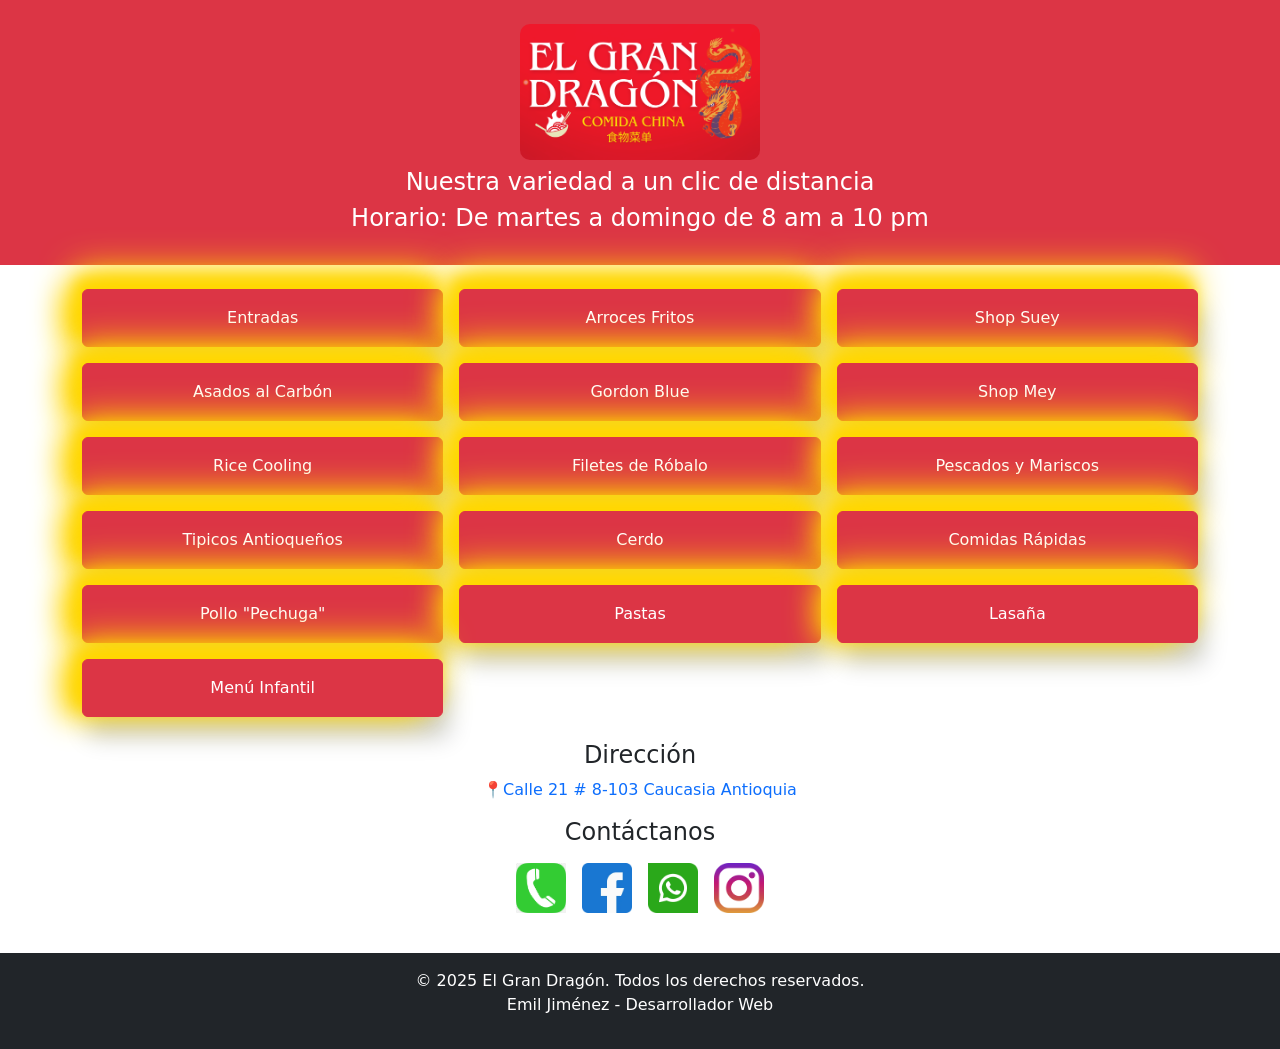
==== index.html @ f8f7db95 "Actualizar index.html" ====
<!DOCTYPE html>
<html lang="es">
    <head>
        <meta charset="UTF-8">
        <meta name="viewport" content="width=device-width, initial-scale=1.0">
        <title>EL GRAN DRAGÓN</title>
        <link rel="stylesheet" href="styles.css">
        <link href="https://cdn.jsdelivr.net/npm/bootstrap@5.3.2/dist/css/bootstrap.min.css" rel="stylesheet">
        
    
    </head>
    <body>
        
        <header class="bg-danger text-white text-center py-4">
            <div class="container">
                <img src="./imagenes/logo3.png" alt="Logo Dragon" class="img-fluid mb-2 logo-cuadrado" style="max-width: 240px;">
                <h1 class="h4">Nuestra variedad a un clic de distancia</h1>
                <h1 class="h4 Horario">Horario: De martes a domingo de 8 am a 10 pm</h1>
           </div>
        </header>
        


        <main class="container my-4">
            <div class="row g-3 text-center">
                <div class="col-6 col-md-4">
                    <a href="entradas.html" class="btn btn-danger w-100 py-3 category">Entradas</a>
                </div>
                <div class="col-6 col-md-4">
                    <a href="#" class="btn btn-danger w-100 py-3 category">Arroces Fritos</a>
                </div>
                <div class="col-6 col-md-4">
                    <a href="#" class="btn btn-danger w-100 py-3 category">Shop Suey</a>
                </div>
                <div class="col-6 col-md-4">
                    <a href="#" class="btn btn-danger w-100 py-3 category">Asados al Carbón</a>
                </div>
                <div class="col-6 col-md-4">
                    <a href="#" class="btn btn-danger w-100 py-3 category">Gordon Blue</a>
                </div>
                <div class="col-6 col-md-4">
                    <a href="#" class="btn btn-danger w-100 py-3 category">Shop Mey</a>
                </div>
                <div class="col-6 col-md-4">
                    <a href="#" class="btn btn-danger w-100 py-3 category">Rice Cooling</a>
                </div>
                <div class="col-6 col-md-4">
                    <a href="#" class="btn btn-danger w-100 py-3 category">Filetes de Róbalo</a>
                </div>
                <div class="col-6 col-md-4">
                    <a href="#" class="btn btn-danger w-100 py-3 category">Pescados y Mariscos</a>
                </div>
                
                <div class="col-6 col-md-4">
                    <a href="#" class="btn btn-danger w-100 py-3 category">Tipicos Antioqueños</a>
                </div>
                
                <div class="col-6 col-md-4">
                    <a href="#" class="btn btn-danger w-100 py-3 category">Cerdo</a>
                </div>
                
                <div class="col-6 col-md-4">
                    <a href="#" class="btn btn-danger w-100 py-3 category">Comidas Rápidas</a>
                </div>
                
                <div class="col-6 col-md-4">
                    <a href="#" class="btn btn-danger w-100 py-3 category">Pollo "Pechuga"</a>
                </div>
                
                <div class="col-6 col-md-4">
                    <a href="#" class="btn btn-danger w-100 py-3 category">Pastas</a>
                </div>
                
                <div class="col-6 col-md-4">
                    <a href="#" class="btn btn-danger w-100 py-3 category">Lasaña</a>
                </div>
                
                <div class="col-6 col-md-4">
                    <a href="#" class="btn btn-danger w-100 py-3 category">Menú Infantil</a>
                </div>
                
                </div>

                <div class="text-center mt-4">
                    <h4 class=>Dirección</h4>
                    <p><a href="https://www.google.com/maps/place/Restaurante+El+Gran+Dragon/@7.9886184,-75.1961222,19.5z/data=!4m15!1m8!3m7!1s0x8e5b6f0407831f27:0xbc939e07fe286e70!2sCl.+21+%238-15,+Caucasia,+Antioquia!3b1!8m2!3d7.9884733!4d-75.1953706!16s%2Fg%2F11tf_4pfpb!3m5!1s0x8e5b6f03e3734e73:0x5981e1e8fcdef3e3!8m2!3d7.9887572!4d-75.1962172!16s%2Fg%2F11cn94kryp?authuser=0&entry=ttu&g_ep=EgoyMDI1MDExNS4wIKXMDSoASAFQAw%3D%3D" target="_blank" class="text-decoration-none">📍Calle 21 # 8-103 Caucasia Antioquia</a></p>
                    
                    </a>
                    <h4 class=>Contáctanos</h4>
                    <div class="d-flex justify-content-center gap-3 my-3">
                      <a href="tel:+573215661500">
                      <img src="./imagenes/llamadas.png" alt="Llamar" style="width: 50px;">
                      </a>
                      <a href="https://www.facebook.com/elgrandragon.dragon" target="_blank">
                      <img src="./imagenes/facebook2.png" alt="Facebook" style="width: 50px;">
                      </a>
                      <a href="https://wa.me/3215661500?text=¡Hola!%20Quiero%20hacer%20un%20pedido." target="_blank">
                      <img src="./imagenes/whatsaap (2).png" alt="WhatsApp" style="width: 50px;">
                      </a>
                      <a href="https://www.instagram.com/gran_dragon_caucasia/" target="_blank">
                        <img src="./imagenes/instagram1.png" alt="Instagran" style="width: 50px;">
                      </a>
                      
                    </div>
                </div>
        </main>

        <footer class="footer bg-dark text-white text-center py-3">
            <p>&copy; 2025 El Gran Dragón. Todos los derechos reservados.
                <br>Emil Jiménez - Desarrollador Web 
            </p>
        </footer>
    </body>
</html>
---- styles.css ----
body {
    display: flex;
    flex-direction: column;
    min-height: 100vh; 
}
main {
    flex: 1; 
    margin-bottom: 5px;
}
header img {
    border-radius: 50%;
}
h2 {
    color: #c00;
}

.logo-cuadrado {
    width: 250px; /* Ajusta al tamaño que prefieras */
    height: auto; /* Igual al ancho para mantenerlo cuadrado */
    object-fit: cover; /* Ajusta la imagen sin distorsionarla */
    border-radius: 10px; /* Opcional: añade bordes redondeados */
    display: block;
    margin: auto;
}

.btn-danger {
    border-color:#f4f5f6;
    outline: none;
    box-shadow: -6px -20px 35px #ffd700, -6px -10px 15px #ffd700, -20px 0px 30px #ffd700, 6px 20px 25px rgba(0,0,0,0.2);
}

.menu-img {
    max-width: 100%;
    height: auto;
    object-fit: cover;
    width: 100%;
    border-radius: 8px;
}
.footer {
    position: relative;
    bottom: 0;
    width: 100%;
    left: 0;
    right: 0;
    width: 100%;
    z-index: index 1000;
    padding: 1rem;
}
.Horario {
    font-size: 0.9rem; 
}
.btn-whatsapp {
    font-size: 90%;
    display: flex;
    align-items: center;
    justify-content: center;
    margin-left: 24%;
    margin-right: 24%;
}
.btn-whatsapp img {
    margin-right: 8px;
    width: 24px; 
}
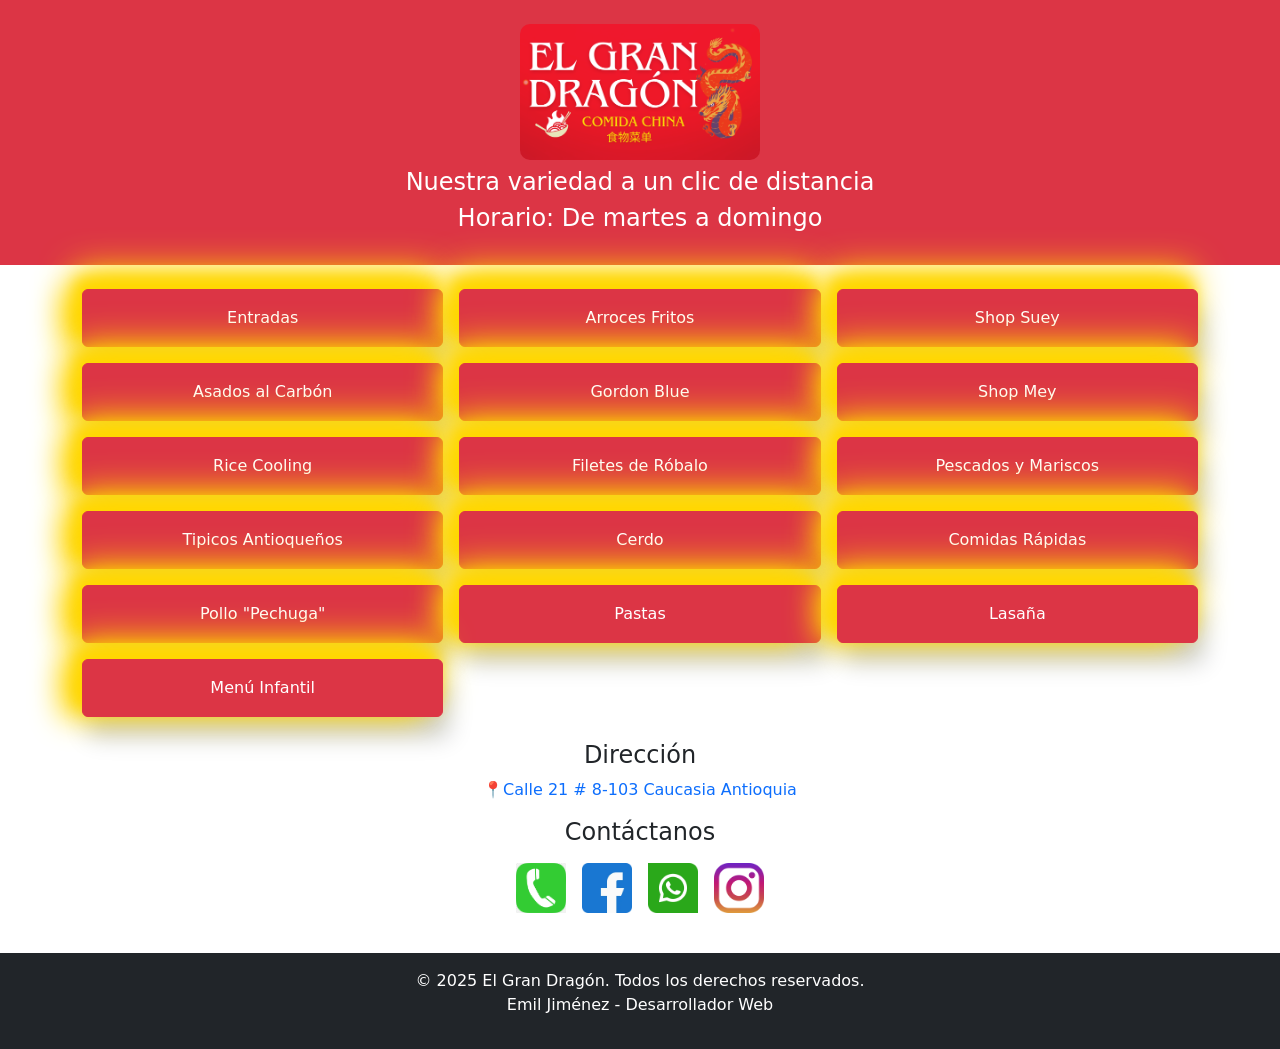
==== commit 32455735: "Actualizar index.html" ====
--- a/index.html
+++ b/index.html
@@ -15,7 +15,7 @@
             <div class="container">
                 <img src="./imagenes/logo3.png" alt="Logo Dragon" class="img-fluid mb-2 logo-cuadrado" style="max-width: 240px;">
                 <h1 class="h4">Nuestra variedad a un clic de distancia</h1>
-                <h1 class="h4 Horario">Horario: De martes a domingo de 8 am a 10 pm</h1>
+                <h1 class="h4 Horario">Horario: De martes a domingo</h1>
            </div>
         </header>
         
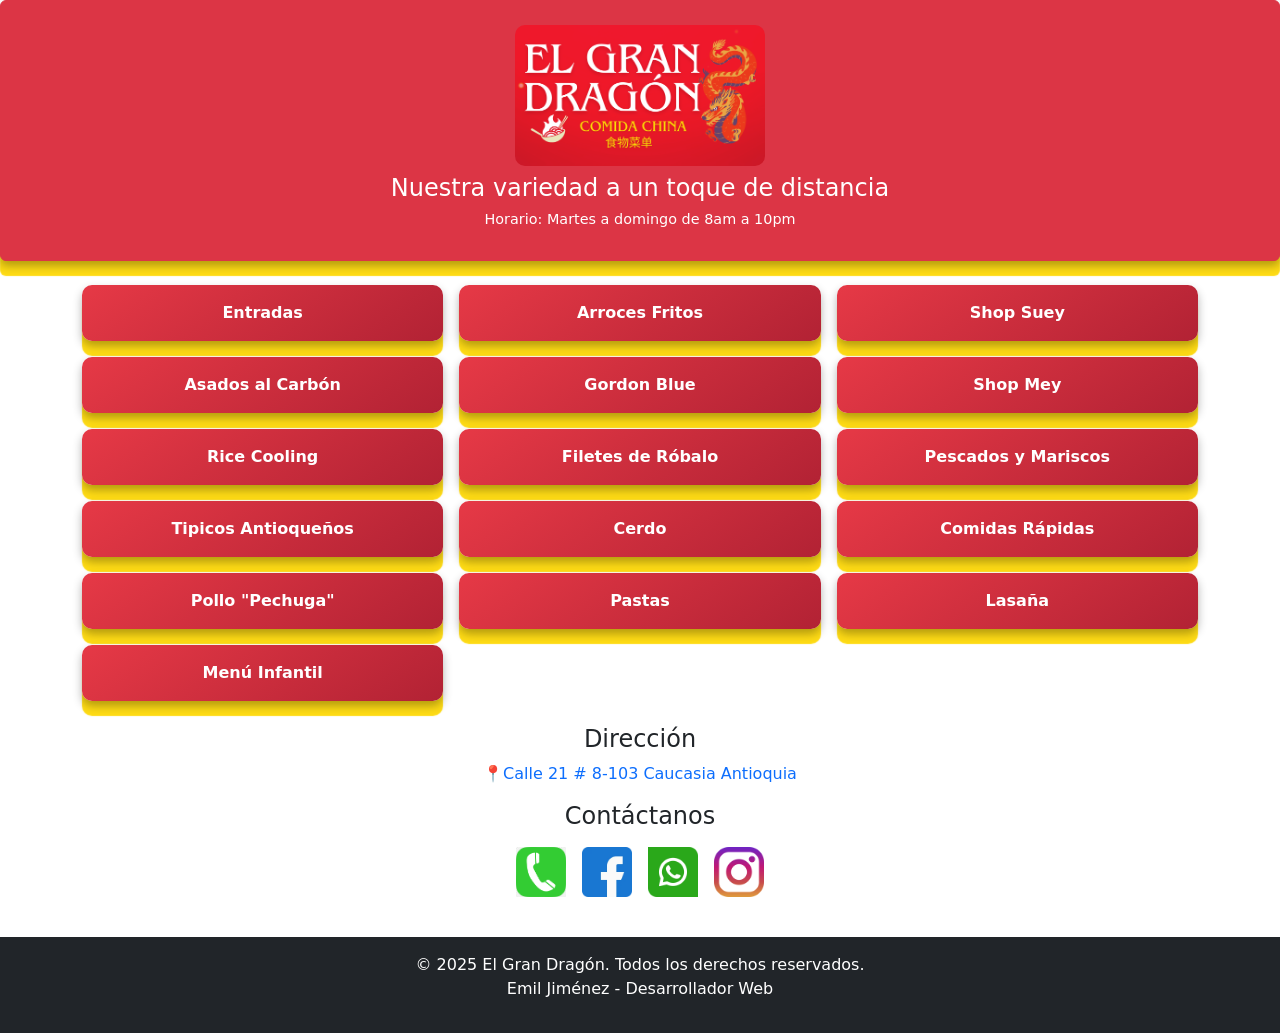
==== commit 00979e6f: "Octavo commit" ====
--- a/index.html
+++ b/index.html
@@ -11,11 +11,11 @@
     </head>
     <body>
         
-        <header class="bg-danger text-white text-center py-4">
+        <header class="btn btn-danger text-white text-center py-4">
             <div class="container">
-                <img src="./imagenes/logo3.png" alt="Logo Dragon" class="img-fluid mb-2 logo-cuadrado" style="max-width: 240px;">
-                <h1 class="h4">Nuestra variedad a un clic de distancia</h1>
-                <h1 class="h4 Horario">Horario: De martes a domingo</h1>
+                <img src="./imagenes/logo3.png" alt="Logo Dragon" class="img-fluid mb-2 logo-cuadrado" style="max-width: 280px;">
+                <h1 class="h4">Nuestra variedad a un toque de distancia</h1>
+                <h1 class="Horario">Horario: Martes a domingo de 8am a 10pm</h1>
            </div>
         </header>
         
@@ -24,59 +24,59 @@
         <main class="container my-4">
             <div class="row g-3 text-center">
                 <div class="col-6 col-md-4">
-                    <a href="entradas.html" class="btn btn-danger w-100 py-3 category">Entradas</a>
+                    <a href="entradas.html" class="btn-3d w-100 py-3 category">Entradas</a>
                 </div>
                 <div class="col-6 col-md-4">
-                    <a href="#" class="btn btn-danger w-100 py-3 category">Arroces Fritos</a>
+                    <a href="#" class="btn-3d w-100 py-3 category">Arroces Fritos</a>
                 </div>
                 <div class="col-6 col-md-4">
-                    <a href="#" class="btn btn-danger w-100 py-3 category">Shop Suey</a>
+                    <a href="#" class="btn-3d w-100 py-3 category">Shop Suey</a>
                 </div>
                 <div class="col-6 col-md-4">
-                    <a href="#" class="btn btn-danger w-100 py-3 category">Asados al Carbón</a>
+                    <a href="#" class="btn-3d w-100 py-3 category">Asados al Carbón</a>
                 </div>
                 <div class="col-6 col-md-4">
-                    <a href="#" class="btn btn-danger w-100 py-3 category">Gordon Blue</a>
+                    <a href="#" class="btn-3d w-100 py-3 category">Gordon Blue</a>
                 </div>
                 <div class="col-6 col-md-4">
-                    <a href="#" class="btn btn-danger w-100 py-3 category">Shop Mey</a>
+                    <a href="#" class="btn-3d w-100 py-3 category">Shop Mey</a>
                 </div>
                 <div class="col-6 col-md-4">
-                    <a href="#" class="btn btn-danger w-100 py-3 category">Rice Cooling</a>
+                    <a href="#" class="btn-3d w-100 py-3 category">Rice Cooling</a>
                 </div>
                 <div class="col-6 col-md-4">
-                    <a href="#" class="btn btn-danger w-100 py-3 category">Filetes de Róbalo</a>
+                    <a href="#" class="btn-3d w-100 py-3 category">Filetes de Róbalo</a>
                 </div>
                 <div class="col-6 col-md-4">
-                    <a href="#" class="btn btn-danger w-100 py-3 category">Pescados y Mariscos</a>
+                    <a href="#" class="btn-3d w-100 py-3 category">Pescados y Mariscos</a>
                 </div>
                 
                 <div class="col-6 col-md-4">
-                    <a href="#" class="btn btn-danger w-100 py-3 category">Tipicos Antioqueños</a>
+                    <a href="#" class="btn-3d w-100 py-3 category">Tipicos Antioqueños</a>
                 </div>
                 
                 <div class="col-6 col-md-4">
-                    <a href="#" class="btn btn-danger w-100 py-3 category">Cerdo</a>
+                    <a href="#" class="btn-3d w-100 py-3 category">Cerdo</a>
                 </div>
                 
                 <div class="col-6 col-md-4">
-                    <a href="#" class="btn btn-danger w-100 py-3 category">Comidas Rápidas</a>
+                    <a href="#" class="btn-3d w-100 py-3 category">Comidas Rápidas</a>
                 </div>
                 
                 <div class="col-6 col-md-4">
-                    <a href="#" class="btn btn-danger w-100 py-3 category">Pollo "Pechuga"</a>
+                    <a href="#" class="btn-3d w-100 py-3 category">Pollo "Pechuga"</a>
                 </div>
                 
                 <div class="col-6 col-md-4">
-                    <a href="#" class="btn btn-danger w-100 py-3 category">Pastas</a>
+                    <a href="#" class="btn-3d w-100 py-3 category">Pastas</a>
                 </div>
                 
                 <div class="col-6 col-md-4">
-                    <a href="#" class="btn btn-danger w-100 py-3 category">Lasaña</a>
+                    <a href="#" class="btn-3d w-100 py-3 category">Lasaña</a>
                 </div>
                 
                 <div class="col-6 col-md-4">
-                    <a href="#" class="btn btn-danger w-100 py-3 category">Menú Infantil</a>
+                    <a href="#" class="btn-3d w-100 py-3 category">Menú Infantil</a>
                 </div>
                 
                 </div>
@@ -111,4 +111,4 @@
             </p>
         </footer>
     </body>
-</html>
+</html>
--- a/styles.css
+++ b/styles.css
@@ -14,20 +14,45 @@
     color: #c00;
 }
 
+.btn-danger {
+    box-shadow: 0px 5px 10px rgba(0, 0, 0, 0.3), 0px 15px 1px rgba(255, 217, 0, 0.918); /* Amarillo en la sombra */
+}
+
 .logo-cuadrado {
     width: 250px; /* Ajusta al tamaño que prefieras */
     height: auto; /* Igual al ancho para mantenerlo cuadrado */
     object-fit: cover; /* Ajusta la imagen sin distorsionarla */
+    border-color:rgba(255, 217, 0, 0.918);
     border-radius: 10px; /* Opcional: añade bordes redondeados */
     display: block;
     margin: auto;
 }
 
-.btn-danger {
-    border-color:#f4f5f6;
-    outline: none;
-    box-shadow: -6px -20px 35px #ffd700, -6px -10px 15px #ffd700, -20px 0px 30px #ffd700, 6px 20px 25px rgba(0,0,0,0.2);
-}
+
+
+/* Botones 3D con amarillo en la parte inferior */
+.btn-3d {
+    display: inline-block;
+    text-decoration: none; /* Elimina subrayados y decoraciones */
+    color: white; /* Fuerza el texto blanco */
+    font-size: 1rem; /* Ajusta el tamaño del texto si es necesario */
+    background: linear-gradient(145deg, #e63946, #b22234);
+    border: none;
+    border-radius: 10px;
+    padding: 15px 20px;
+    font-weight: bold;
+    text-align: center;
+    box-shadow: 0px 5px 10px rgba(0, 0, 0, 0.3), 0px 15px 1px rgba(255, 217, 0, 0.918); /* Amarillo en la sombra */
+    transition: transform 0.2s, box-shadow 0.2s;
+    
+  }
+  
+  /* Efecto al tocar o hacer clic */
+  .btn-3d:active {
+    transform: translateY(4px);
+    box-shadow: 0px 2px 5px rgba(0, 0, 0, 0.2), 0px 5px 10px rgba(240, 205, 6, 0.897); /* Amarillo más tenue al presionar */
+  }
+  
 
 .menu-img {
     max-width: 100%;
@@ -60,4 +85,4 @@
 .btn-whatsapp img {
     margin-right: 8px;
     width: 24px; 
-}
+}
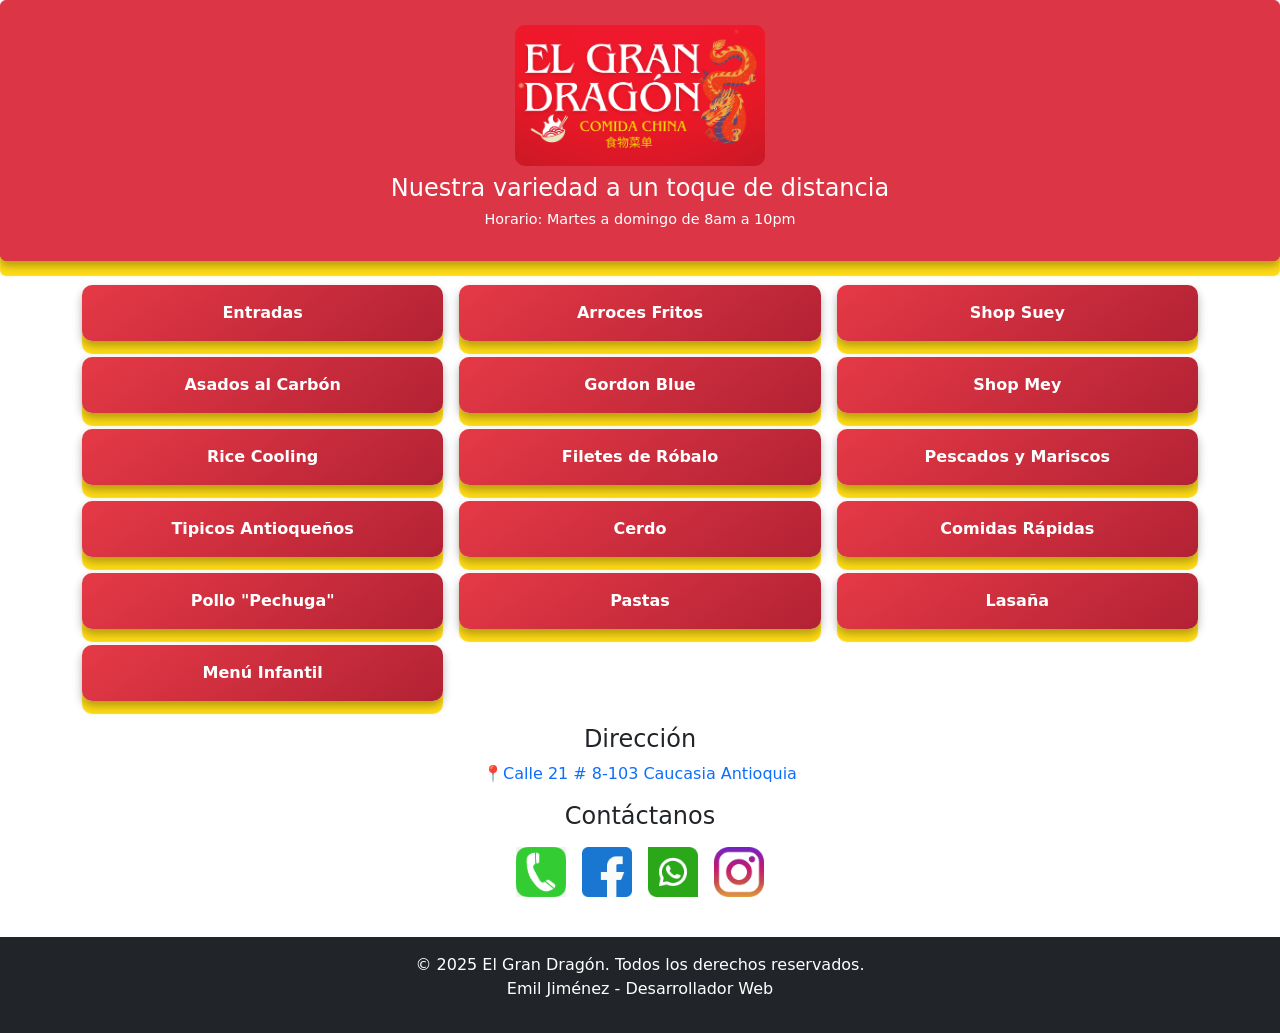
==== commit 42e44b4a: "Actualización 200125" ====
--- a/index.html
+++ b/index.html
@@ -3,9 +3,10 @@
     <head>
         <meta charset="UTF-8">
         <meta name="viewport" content="width=device-width, initial-scale=1.0">
-        <title>EL GRAN DRAGÓN</title>
+        
         <link rel="stylesheet" href="styles.css">
         <link href="https://cdn.jsdelivr.net/npm/bootstrap@5.3.2/dist/css/bootstrap.min.css" rel="stylesheet">
+        <title>EL GRAN DRAGÓN</title>
         
     
     </head>
--- a/styles.css
+++ b/styles.css
@@ -15,42 +15,39 @@
 }
 
 .btn-danger {
-    box-shadow: 0px 5px 10px rgba(0, 0, 0, 0.3), 0px 15px 1px rgba(255, 217, 0, 0.918); /* Amarillo en la sombra */
+    box-shadow: 0px 5px 10px rgba(0, 0, 0, 0.3), 0px 15px 1px rgba(255, 217, 0, 0.918); 
 }
 
 .logo-cuadrado {
-    width: 250px; /* Ajusta al tamaño que prefieras */
-    height: auto; /* Igual al ancho para mantenerlo cuadrado */
-    object-fit: cover; /* Ajusta la imagen sin distorsionarla */
+    width: 250px; 
+    height: auto; 
+    object-fit: cover; 
     border-color:rgba(255, 217, 0, 0.918);
-    border-radius: 10px; /* Opcional: añade bordes redondeados */
+    border-radius: 10px; 
     display: block;
     margin: auto;
 }
 
-
-
-/* Botones 3D con amarillo en la parte inferior */
 .btn-3d {
     display: inline-block;
-    text-decoration: none; /* Elimina subrayados y decoraciones */
-    color: white; /* Fuerza el texto blanco */
-    font-size: 1rem; /* Ajusta el tamaño del texto si es necesario */
+    text-decoration: none; 
+    color: white;
+    font-size: 1rem; 
     background: linear-gradient(145deg, #e63946, #b22234);
     border: none;
     border-radius: 10px;
     padding: 15px 20px;
     font-weight: bold;
     text-align: center;
-    box-shadow: 0px 5px 10px rgba(0, 0, 0, 0.3), 0px 15px 1px rgba(255, 217, 0, 0.918); /* Amarillo en la sombra */
+    box-shadow: 0px 5px 10px rgba(0, 0, 0, 0.3), 0px 13px 1px rgba(255, 217, 0, 0.918); 
     transition: transform 0.2s, box-shadow 0.2s;
     
   }
   
-  /* Efecto al tocar o hacer clic */
+  
   .btn-3d:active {
     transform: translateY(4px);
-    box-shadow: 0px 2px 5px rgba(0, 0, 0, 0.2), 0px 5px 10px rgba(240, 205, 6, 0.897); /* Amarillo más tenue al presionar */
+    box-shadow: 0px 2px 5px rgba(0, 0, 0, 0.2), 0px 5px 10px rgba(240, 205, 6, 0.897); 
   }
   
 
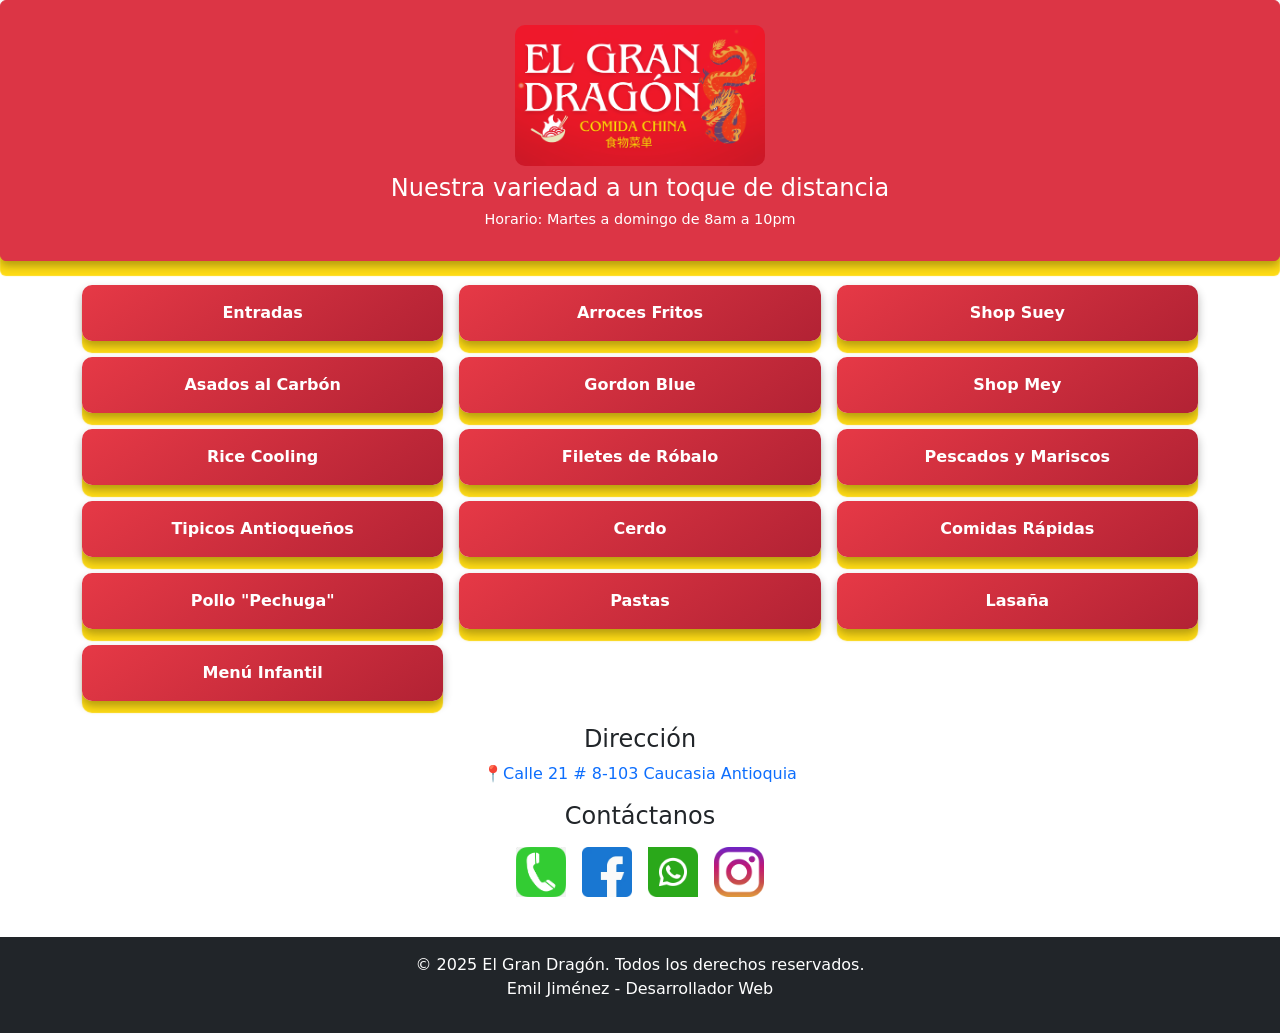
==== commit c2d911e1: "Update index.html" ====
--- a/index.html
+++ b/index.html
@@ -4,11 +4,9 @@
         <meta charset="UTF-8">
         <meta name="viewport" content="width=device-width, initial-scale=1.0">
         
+        <link href="https://cdn.jsdelivr.net/npm/bootstrap@5.3.2/dist/css/bootstrap.min.css" rel="stylesheet">
         <link rel="stylesheet" href="styles.css">
-        <link href="https://cdn.jsdelivr.net/npm/bootstrap@5.3.2/dist/css/bootstrap.min.css" rel="stylesheet">
         <title>EL GRAN DRAGÓN</title>
-        
-    
     </head>
     <body>
         
@@ -112,4 +110,4 @@
             </p>
         </footer>
     </body>
-</html>+</html>
--- a/styles.css
+++ b/styles.css
@@ -39,7 +39,7 @@
     padding: 15px 20px;
     font-weight: bold;
     text-align: center;
-    box-shadow: 0px 5px 10px rgba(0, 0, 0, 0.3), 0px 13px 1px rgba(255, 217, 0, 0.918); 
+    box-shadow: 0px 5px 10px rgba(0, 0, 0, 0.3), 0px 12px 1px rgba(255, 217, 0, 0.918); 
     transition: transform 0.2s, box-shadow 0.2s;
     
   }
@@ -82,4 +82,4 @@
 .btn-whatsapp img {
     margin-right: 8px;
     width: 24px; 
-}+}
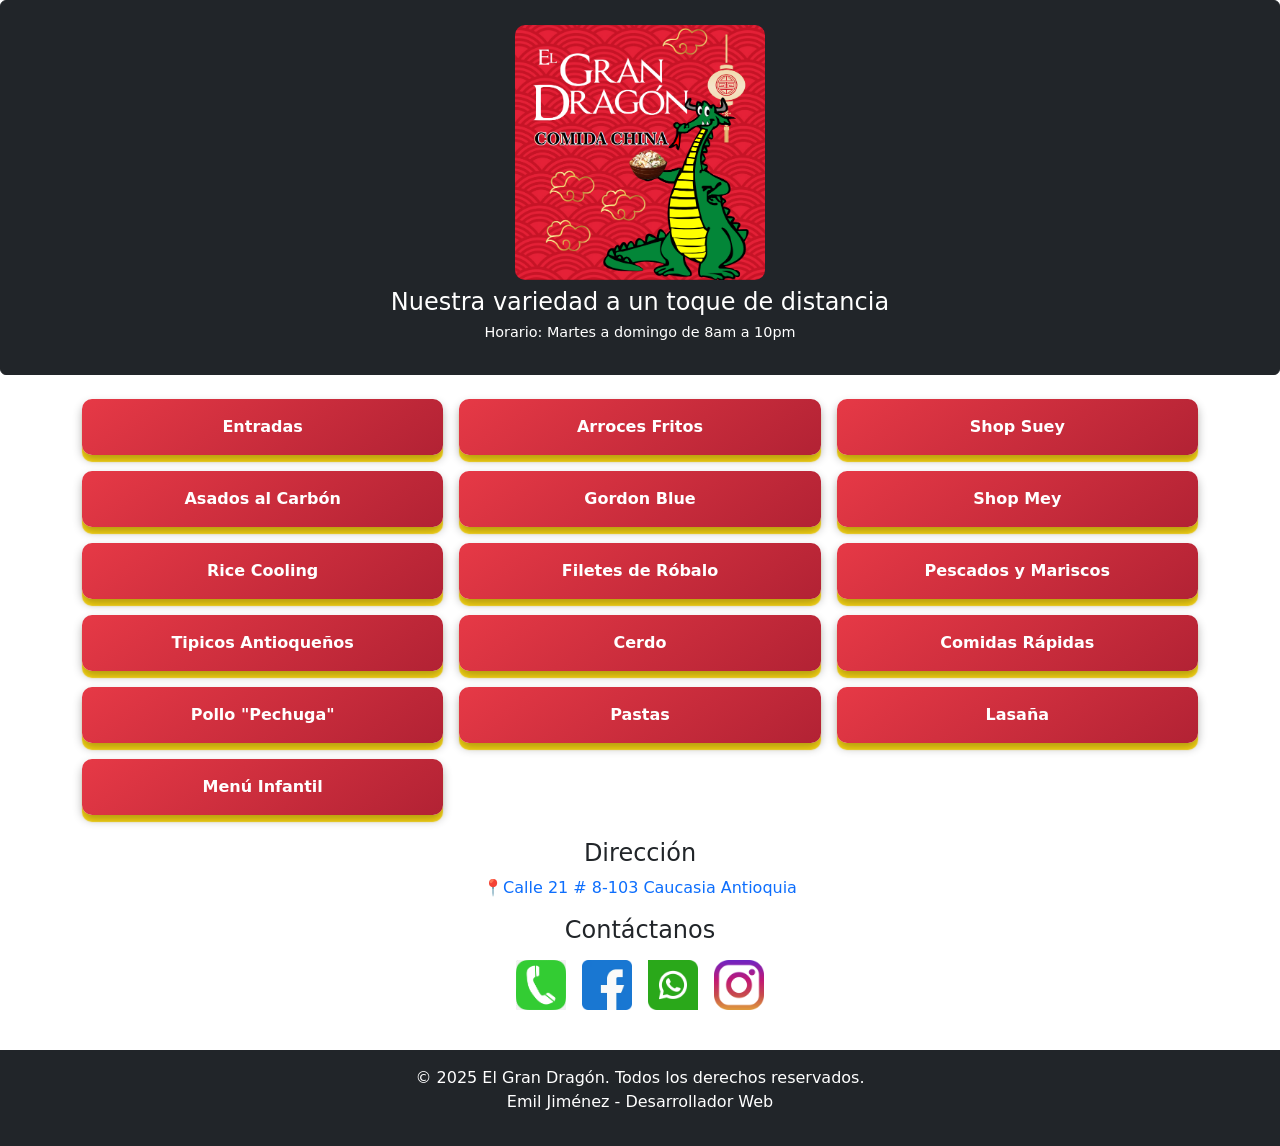
==== commit 8c6d08b3: "Commit 1402" ====
--- a/index.html
+++ b/index.html
@@ -10,9 +10,9 @@
     </head>
     <body>
         
-        <header class="btn btn-danger text-white text-center py-4">
+        <header class="btn btn-dark text-white text-center py-4">
             <div class="container">
-                <img src="./imagenes/logo3.png" alt="Logo Dragon" class="img-fluid mb-2 logo-cuadrado" style="max-width: 280px;">
+                <img src="./imagenes/logoUltimate.png" alt="Logo Dragon" class="img-fluid mb-2 logo-cuadrado" style="max-width: 280px;">
                 <h1 class="h4">Nuestra variedad a un toque de distancia</h1>
                 <h1 class="Horario">Horario: Martes a domingo de 8am a 10pm</h1>
            </div>
@@ -82,7 +82,7 @@
 
                 <div class="text-center mt-4">
                     <h4 class=>Dirección</h4>
-                    <p><a href="https://www.google.com/maps/place/Restaurante+El+Gran+Dragon/@7.9886184,-75.1961222,19.5z/data=!4m15!1m8!3m7!1s0x8e5b6f0407831f27:0xbc939e07fe286e70!2sCl.+21+%238-15,+Caucasia,+Antioquia!3b1!8m2!3d7.9884733!4d-75.1953706!16s%2Fg%2F11tf_4pfpb!3m5!1s0x8e5b6f03e3734e73:0x5981e1e8fcdef3e3!8m2!3d7.9887572!4d-75.1962172!16s%2Fg%2F11cn94kryp?authuser=0&entry=ttu&g_ep=EgoyMDI1MDExNS4wIKXMDSoASAFQAw%3D%3D" target="_blank" class="text-decoration-none">📍Calle 21 # 8-103 Caucasia Antioquia</a></p>
+                    <p><a href="https://maps.app.goo.gl/C6HQKVVBJNHznCbZ9" target="_blank" class="text-decoration-none">📍Calle 21 # 8-103 Caucasia Antioquia</a></p>
                     
                     </a>
                     <h4 class=>Contáctanos</h4>
@@ -93,7 +93,7 @@
                       <a href="https://www.facebook.com/elgrandragon.dragon" target="_blank">
                       <img src="./imagenes/facebook2.png" alt="Facebook" style="width: 50px;">
                       </a>
-                      <a href="https://wa.me/3215661500?text=¡Hola!%20Quiero%20hacer%20un%20pedido." target="_blank">
+                      <a href="https://wa.me/+573215661500?text=¡Hola!%20Quiero%20hacer%20un%20pedido." target="_blank">
                       <img src="./imagenes/whatsaap (2).png" alt="WhatsApp" style="width: 50px;">
                       </a>
                       <a href="https://www.instagram.com/gran_dragon_caucasia/" target="_blank">
--- a/styles.css
+++ b/styles.css
@@ -39,7 +39,7 @@
     padding: 15px 20px;
     font-weight: bold;
     text-align: center;
-    box-shadow: 0px 5px 10px rgba(0, 0, 0, 0.3), 0px 12px 1px rgba(255, 217, 0, 0.918); 
+    box-shadow: 0px 5px 10px rgba(0, 0, 0, 0.3), 0px 7px 1px rgba(255, 217, 0, 0.918); 
     transition: transform 0.2s, box-shadow 0.2s;
     
   }
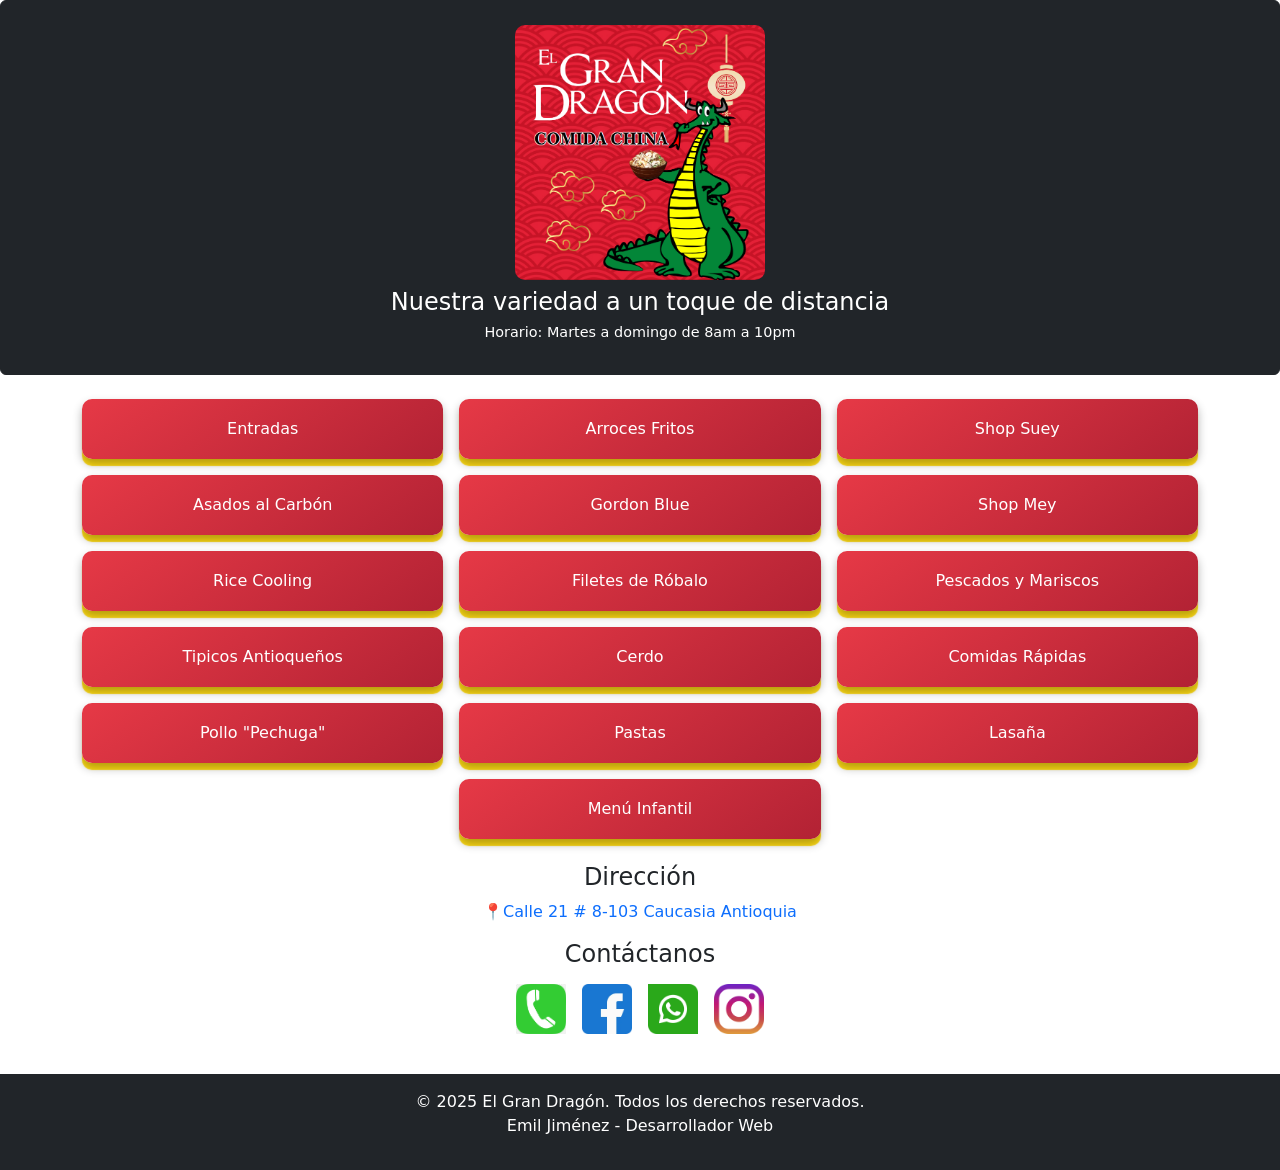
==== commit 28d85a58: "commit 1502" ====
--- a/index.html
+++ b/index.html
@@ -21,7 +21,7 @@
 
 
         <main class="container my-4">
-            <div class="row g-3 text-center">
+            <div class="row g-3 text-center justify-content-center">
                 <div class="col-6 col-md-4">
                     <a href="entradas.html" class="btn-3d w-100 py-3 category">Entradas</a>
                 </div>
--- a/styles.css
+++ b/styles.css
@@ -14,6 +14,11 @@
     color: #c00;
 }
 
+h5.card-title{
+    color: white;
+    text-decoration: white;
+}
+
 .btn-danger {
     box-shadow: 0px 5px 10px rgba(0, 0, 0, 0.3), 0px 15px 1px rgba(255, 217, 0, 0.918); 
 }
@@ -28,7 +33,7 @@
     margin: auto;
 }
 
-.btn-3d {
+/*.btn-3d {
     display: inline-block;
     text-decoration: none; 
     color: white;
@@ -42,8 +47,25 @@
     box-shadow: 0px 5px 10px rgba(0, 0, 0, 0.3), 0px 7px 1px rgba(255, 217, 0, 0.918); 
     transition: transform 0.2s, box-shadow 0.2s;
     
-  }
+  }*/
   
+  .btn-3d {
+    display: flex;
+    justify-content: center;
+    align-items: center;
+    width: 100%;
+    text-align: center;
+    min-height: 60px; /* Asegura que todos tengan la misma altura */
+    background: linear-gradient(145deg, #e63946, #b22234);
+    border: none;
+    border-radius: 10px;
+    box-shadow: 0px 5px 10px rgba(0, 0, 0, 0.3), 0px 7px 1px rgba(255, 217, 0, 0.918); 
+    transition: transform 0.2s, box-shadow 0.2s;
+    text-decoration: none; 
+    color: white;
+    font-size: 1rem; 
+}
+
   
   .btn-3d:active {
     transform: translateY(4px);
@@ -58,6 +80,8 @@
     width: 100%;
     border-radius: 8px;
 }
+
+
 .footer {
     position: relative;
     bottom: 0;
@@ -71,15 +95,18 @@
 .Horario {
     font-size: 0.9rem; 
 }
+
+
+
+
 .btn-whatsapp {
-    font-size: 90%;
-    display: flex;
+    width: 100%;
+    position: relative;
+    font-size: 0.9rem;
+    font-weight: bold;
+    display: block;
     align-items: center;
     justify-content: center;
-    margin-left: 24%;
-    margin-right: 24%;
+    margin: 5px auto;
+    padding: 5px 10px;
 }
-.btn-whatsapp img {
-    margin-right: 8px;
-    width: 24px; 
-}
